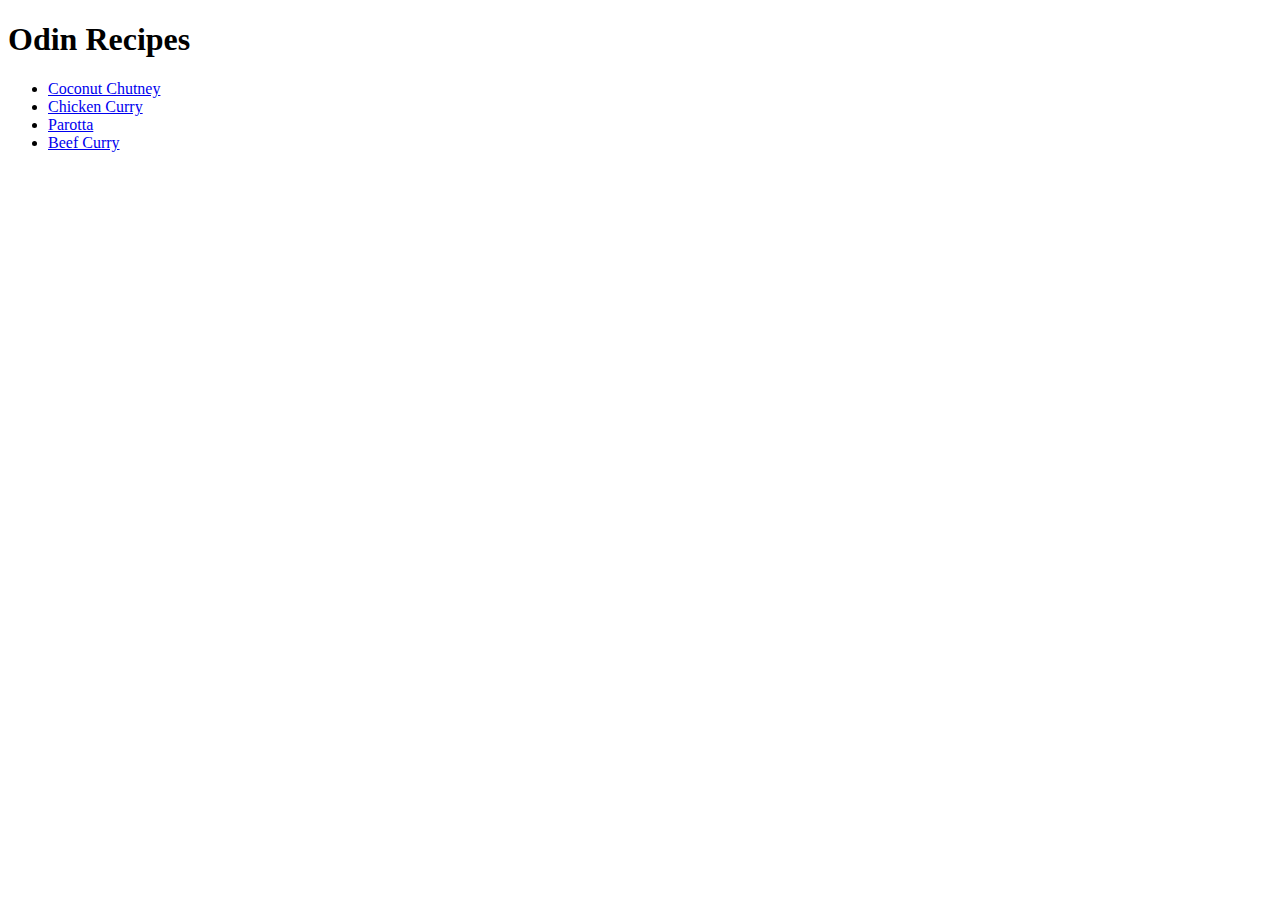
==== index.html @ 48093e9a "Add recipe pages initiaiised with boilerplate code" ====
<!DOCTYPE html>
<html lang="en">

<head>
	<meta charset="UTF-8">
	<meta name="viewport" content="width=device-width, initial-scale=1.0">
	<title>Odin Recipes</title>
</head>

<body>
	<h1>Odin Recipes</h1>
	<ul>
		<li><a href="recipes/coconut-chutney.html">Coconut Chutney</a></li>
		<li><a href="recipes/chicken-curry.html">Chicken Curry</a></li>
		<li><a href="recipes/parotta.html">Parotta</a></li>
		<li><a href="recipes/beef-curry.html">Beef Curry</a></li>
	</ul>

</body>

</html>
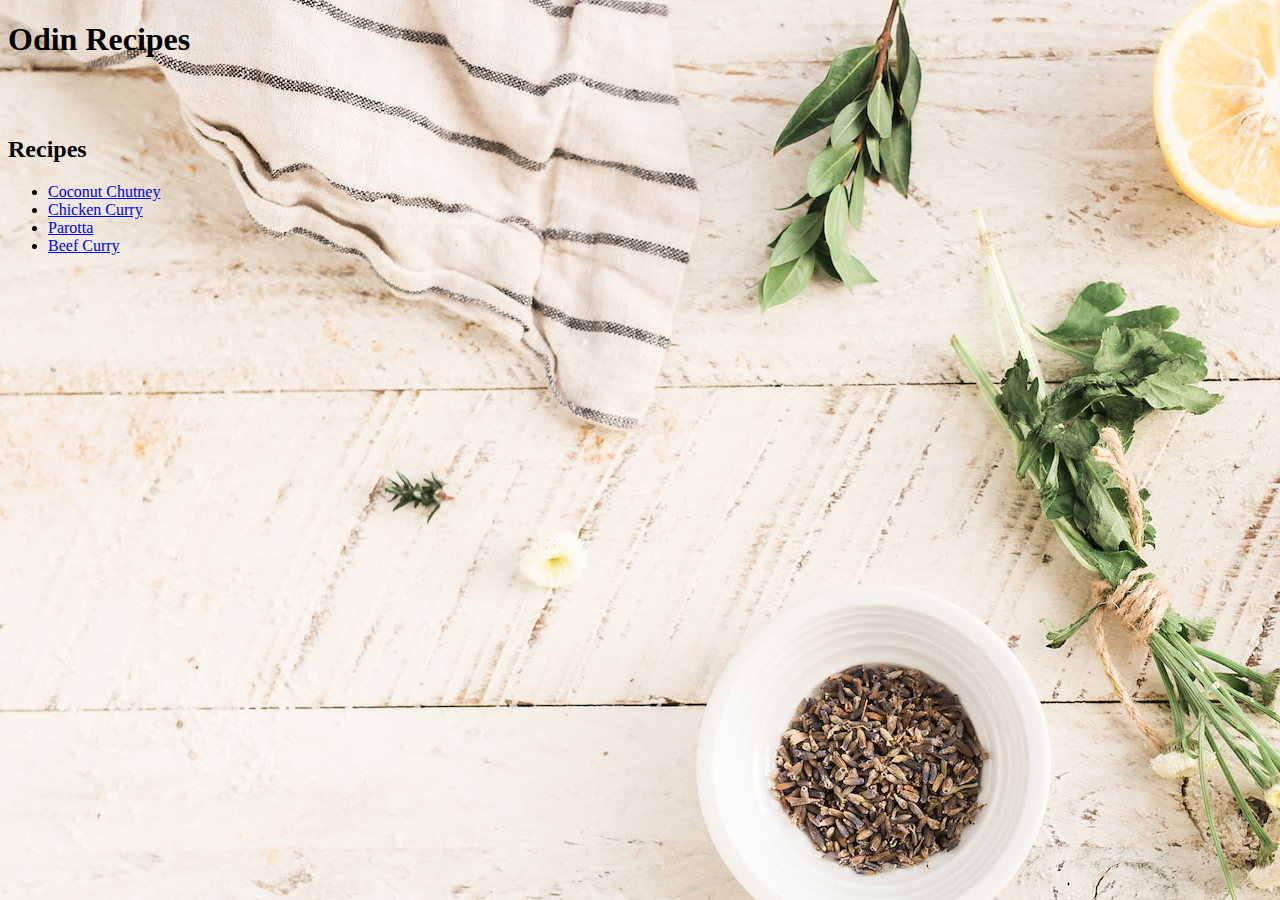
==== commit b7b8c6ff: "Add background images Update all recipe pages" ====
--- a/index.html
+++ b/index.html
@@ -7,8 +7,10 @@
 	<title>Odin Recipes</title>
 </head>
 
-<body>
+<body background="assets/background.jpg">
 	<h1>Odin Recipes</h1>
+	<br><br>
+	<h2>Recipes</h2>
 	<ul>
 		<li><a href="recipes/coconut-chutney.html">Coconut Chutney</a></li>
 		<li><a href="recipes/chicken-curry.html">Chicken Curry</a></li>
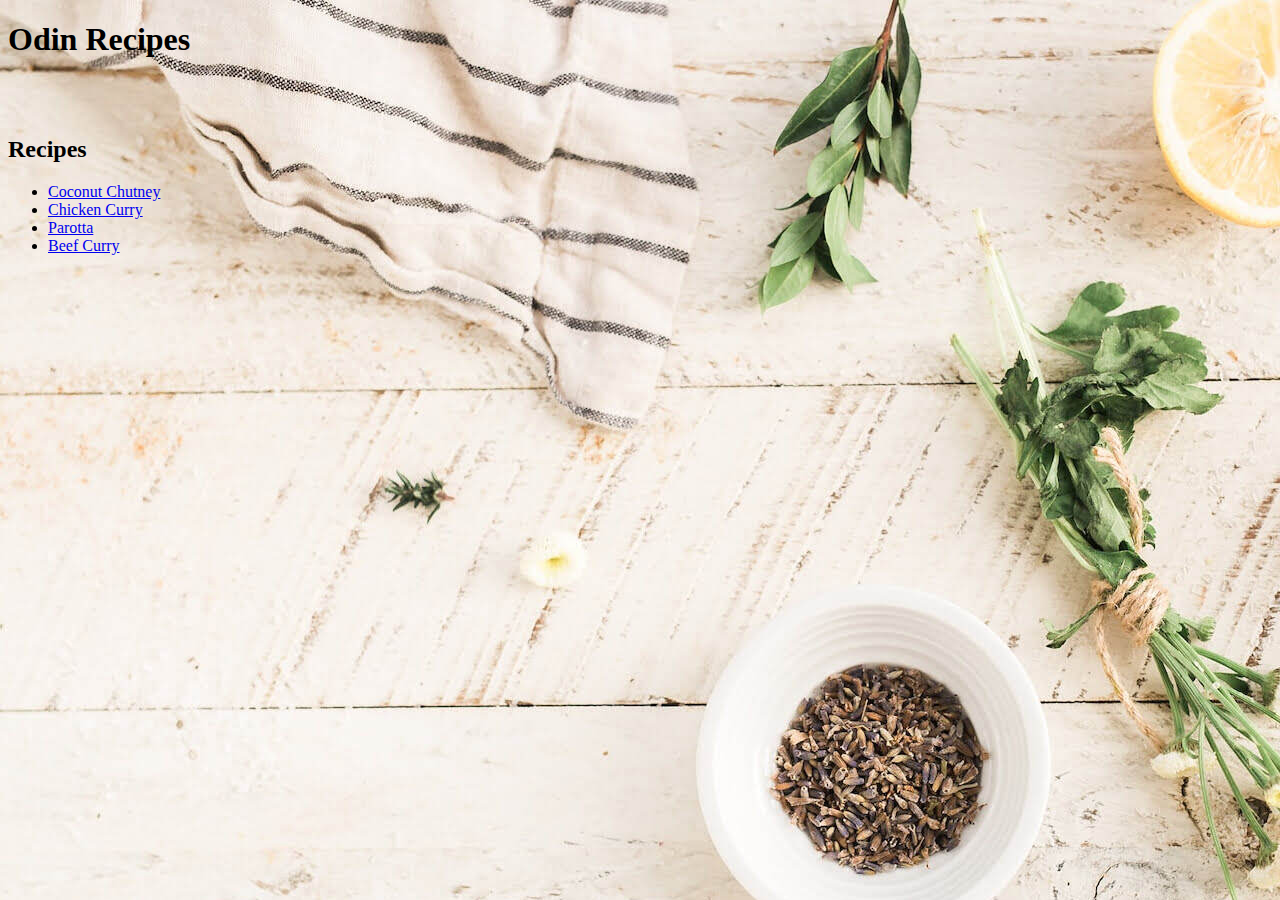
==== commit a0e44230: "Resize images for faster loading" ====
--- a/index.html
+++ b/index.html
@@ -7,7 +7,7 @@
 	<title>Odin Recipes</title>
 </head>
 
-<body background="assets/background.jpg">
+<body background="assets/background_compressed.jpg">
 	<h1>Odin Recipes</h1>
 	<br><br>
 	<h2>Recipes</h2>
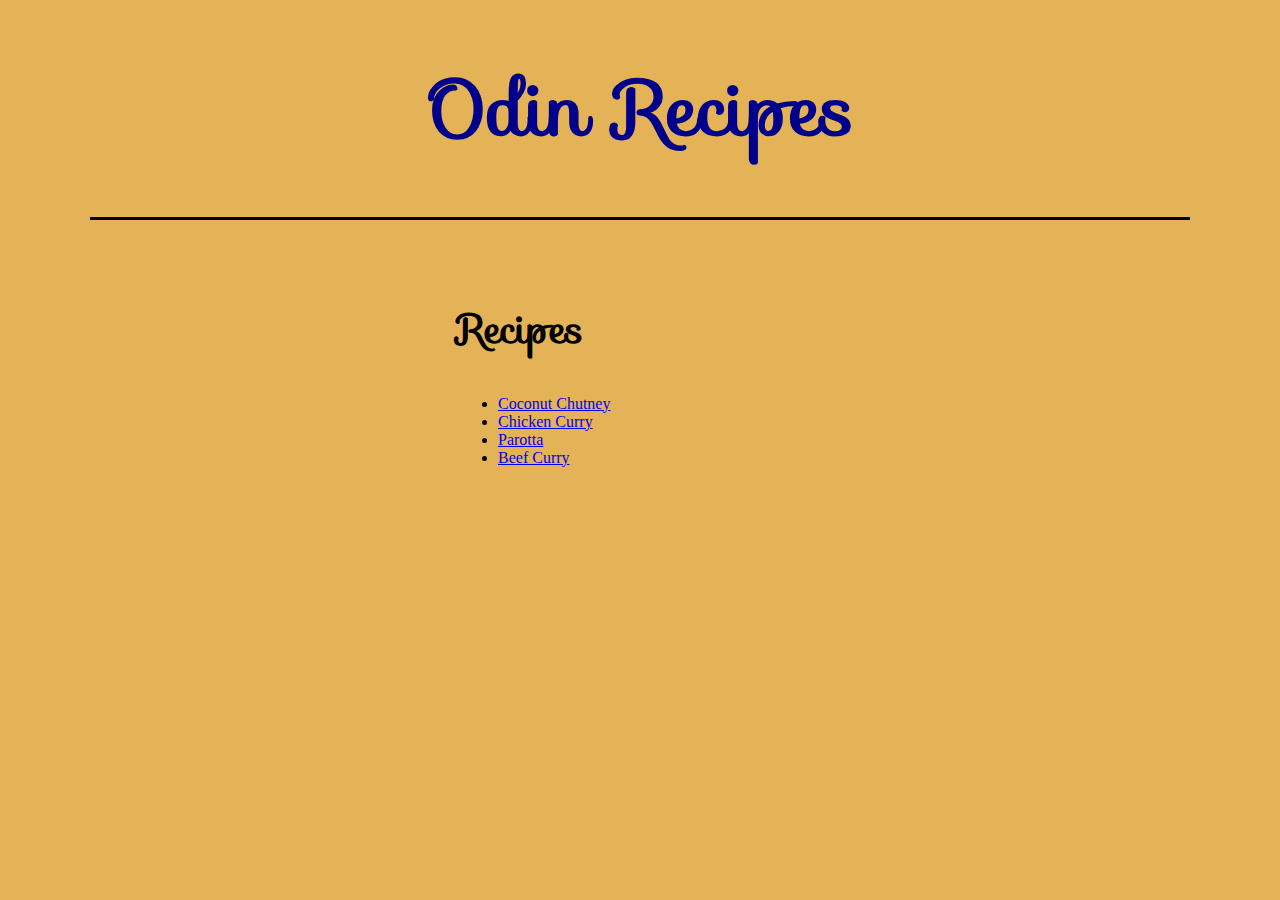
==== commit 88adfc62: "Add styles.css Update title and background styles" ====
--- a/index.html
+++ b/index.html
@@ -4,19 +4,28 @@
 <head>
 	<meta charset="UTF-8">
 	<meta name="viewport" content="width=device-width, initial-scale=1.0">
+	<link rel="stylesheet" href="styles.css">
+	<link rel="stylesheet" href="https://fonts.googleapis.com/css?family=Sofia">
+
 	<title>Odin Recipes</title>
 </head>
 
-<body background="assets/background_compressed.jpg">
-	<h1>Odin Recipes</h1>
+<body>
+	<h1 class="main-head">Odin Recipes</h1>
 	<br><br>
-	<h2>Recipes</h2>
-	<ul>
-		<li><a href="recipes/coconut-chutney.html">Coconut Chutney</a></li>
-		<li><a href="recipes/chicken-curry.html">Chicken Curry</a></li>
-		<li><a href="recipes/parotta.html">Parotta</a></li>
-		<li><a href="recipes/beef-curry.html">Beef Curry</a></li>
-	</ul>
+	<hr>
+	<br><br>
+	<div class="center">
+		<h2 class="sub-head">Recipes</h2>
+		<div class="list">
+			<ul>
+				<li><a href="recipes/coconut-chutney.html">Coconut Chutney</a></li>
+				<li><a href="recipes/chicken-curry.html">Chicken Curry</a></li>
+				<li><a href="recipes/parotta.html">Parotta</a></li>
+				<li><a href="recipes/beef-curry.html">Beef Curry</a></li>
+			</ul>
+		</div>
+	</div>
 
 </body>
 
--- a/styles.css
+++ b/styles.css
@@ -0,0 +1,37 @@
+body {
+	background-color: rgb(229, 179, 87);
+	/* background-image: url("/assets/background.jpg"); */
+}
+
+.main-head {
+	color: darkblue;
+	text-align: center;
+	font-family: "Sofia", "Verdana", sans-serif;
+	font-size: 75px;
+	font-weight: 800px;
+	margin-bottom: 5px;
+}
+
+hr {
+	border: none;
+	background-color: black;
+	width: 1100px;
+	height: 3px;
+}
+
+.center {
+	text-align: center;
+	width: 50%;
+	margin-left: 450px
+}
+
+.sub-head {
+	color: black;
+	text-align: left;
+	font-family: "Sofia", "Verdana", sans-serif;
+	font-size: 40px;
+}
+
+.list {
+	text-align: left;
+}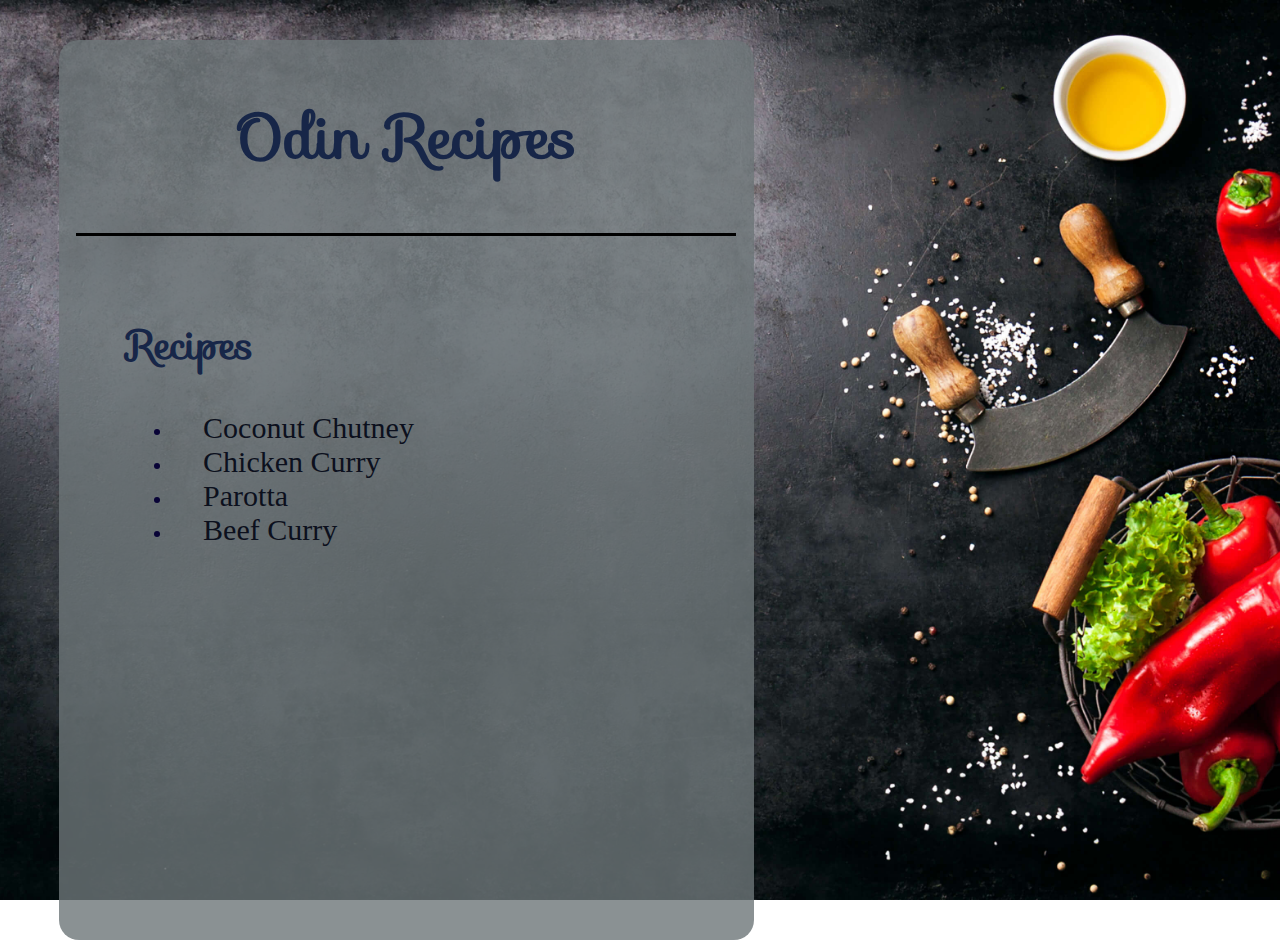
==== commit b797a112: "Update styles of index page" ====
--- a/index.html
+++ b/index.html
@@ -3,7 +3,7 @@
 
 <head>
 	<meta charset="UTF-8">
-	<meta name="viewport" content="width=device-width, initial-scale=1.0">
+	<meta name="viewport" content="width=device-width; initial-scale=1.0; maximum-scale=1.0; user-scalable=0;" />
 	<link rel="stylesheet" href="styles.css">
 	<link rel="stylesheet" href="https://fonts.googleapis.com/css?family=Sofia">
 
@@ -11,19 +11,24 @@
 </head>
 
 <body>
-	<h1 class="main-head">Odin Recipes</h1>
-	<br><br>
-	<hr>
-	<br><br>
-	<div class="center">
-		<h2 class="sub-head">Recipes</h2>
-		<div class="list">
-			<ul>
-				<li><a href="recipes/coconut-chutney.html">Coconut Chutney</a></li>
-				<li><a href="recipes/chicken-curry.html">Chicken Curry</a></li>
-				<li><a href="recipes/parotta.html">Parotta</a></li>
-				<li><a href="recipes/beef-curry.html">Beef Curry</a></li>
-			</ul>
+
+	<div class="container">
+		<div class="head">
+			<h1 class="main-head">Odin Recipes</h1>
+			<br><br>
+			<hr>
+			<br><br>
+		</div>
+		<div class="center">
+			<h2 class="sub-head">Recipes</h2>
+			<div class="list">
+				<ul>
+					<li><a class="recipe-link" href="recipes/coconut-chutney.html">Coconut Chutney</a></li>
+					<li><a class="recipe-link" href="recipes/chicken-curry.html">Chicken Curry</a></li>
+					<li><a class="recipe-link" href="recipes/parotta.html">Parotta</a></li>
+					<li><a class="recipe-link" href="recipes/beef-curry.html">Beef Curry</a></li>
+				</ul>
+			</div>
 		</div>
 	</div>
 
--- a/styles.css
+++ b/styles.css
@@ -1,37 +1,69 @@
 body {
-	background-color: rgb(229, 179, 87);
-	/* background-image: url("/assets/background.jpg"); */
+	background-image: url("/assets/background.jpg");
+	background-size: cover;
+	background-repeat: no-repeat;
+	background-position: center center;
+	background-attachment: fixed;
+
+}
+
+.container {
+	background-color: rgba(109, 117, 120, 0.8);
+	margin-left: 4%;
+	width: 55%;
+	height: 900px;
+	border-radius: 20px;
 }
 
 .main-head {
-	color: darkblue;
+	color: rgb(23, 38, 72);
 	text-align: center;
 	font-family: "Sofia", "Verdana", sans-serif;
-	font-size: 75px;
+	font-size: 60px;
 	font-weight: 800px;
 	margin-bottom: 5px;
+	padding-top: 50px;
 }
+
 
 hr {
 	border: none;
 	background-color: black;
-	width: 1100px;
+	width: 95%;
 	height: 3px;
+	margin-left: auto;
+	margin-right: auto;
 }
 
 .center {
-	text-align: center;
+	text-align: left;
 	width: 50%;
-	margin-left: 450px
+	margin-left: 10%;
 }
 
 .sub-head {
-	color: black;
+	color: rgb(23, 38, 72);
 	text-align: left;
 	font-family: "Sofia", "Verdana", sans-serif;
 	font-size: 40px;
 }
 
+
+/* Recipe list links styling */
+
 .list {
 	text-align: left;
+	font-size: 20px;
+	margin: 5px;
+	color: rgb(8, 3, 54);
+}
+
+.recipe-link:link,
+.recipe-link:visited {
+	text-decoration: none;
+	font-size: 30px;
+	margin-bottom: 50px;
+	color: rgb(12, 16, 29);
+	padding: 30px 30px;
+	border-width: 4px;
 }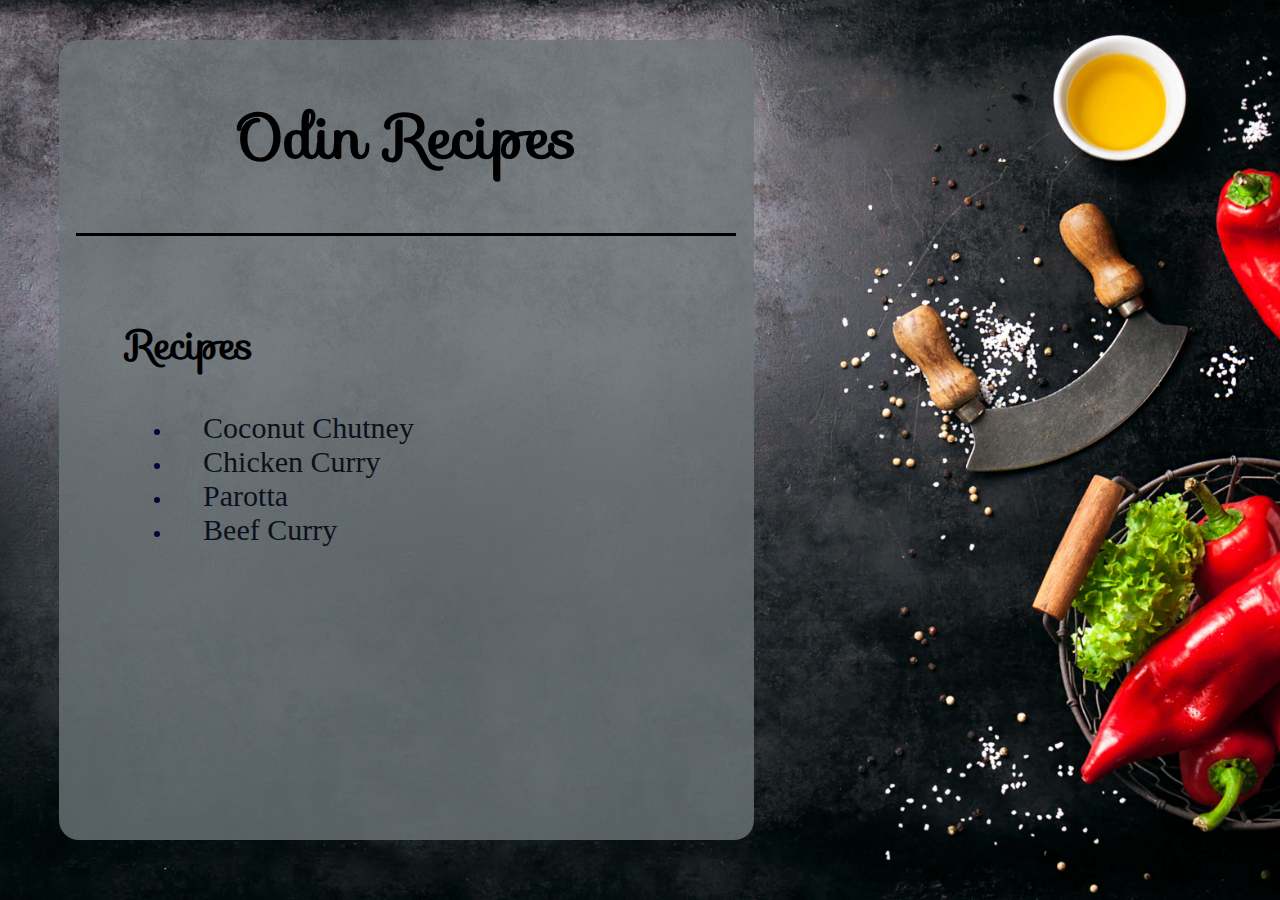
==== commit 1efe38b8: "Fix background image" ====
--- a/index.html
+++ b/index.html
@@ -3,7 +3,7 @@
 
 <head>
 	<meta charset="UTF-8">
-	<meta name="viewport" content="width=device-width; initial-scale=1.0; maximum-scale=1.0; user-scalable=0;" />
+	<meta name="viewport" content="width=device-width, initial-scale=1.0, maximum-scale=1.0, user-scalable=0" />
 	<link rel="stylesheet" href="styles.css">
 	<link rel="stylesheet" href="https://fonts.googleapis.com/css?family=Sofia">
 
--- a/styles.css
+++ b/styles.css
@@ -1,5 +1,5 @@
 body {
-	background-image: url("/assets/background.jpg");
+	background-image: url("./assets/background.jpg");
 	background-size: cover;
 	background-repeat: no-repeat;
 	background-position: center center;
@@ -11,12 +11,14 @@
 	background-color: rgba(109, 117, 120, 0.8);
 	margin-left: 4%;
 	width: 55%;
-	height: 900px;
+	height: 800px;
 	border-radius: 20px;
 }
 
 .main-head {
-	color: rgb(23, 38, 72);
+	/* color: rgb(23, 38, 72); */
+	/* color: rgb(226, 222, 222); */
+	color: black;
 	text-align: center;
 	font-family: "Sofia", "Verdana", sans-serif;
 	font-size: 60px;
@@ -42,7 +44,9 @@
 }
 
 .sub-head {
-	color: rgb(23, 38, 72);
+	/* color: rgb(23, 38, 72); */
+	/* color: rgb(226, 222, 222); */
+	color: black;
 	text-align: left;
 	font-family: "Sofia", "Verdana", sans-serif;
 	font-size: 40px;
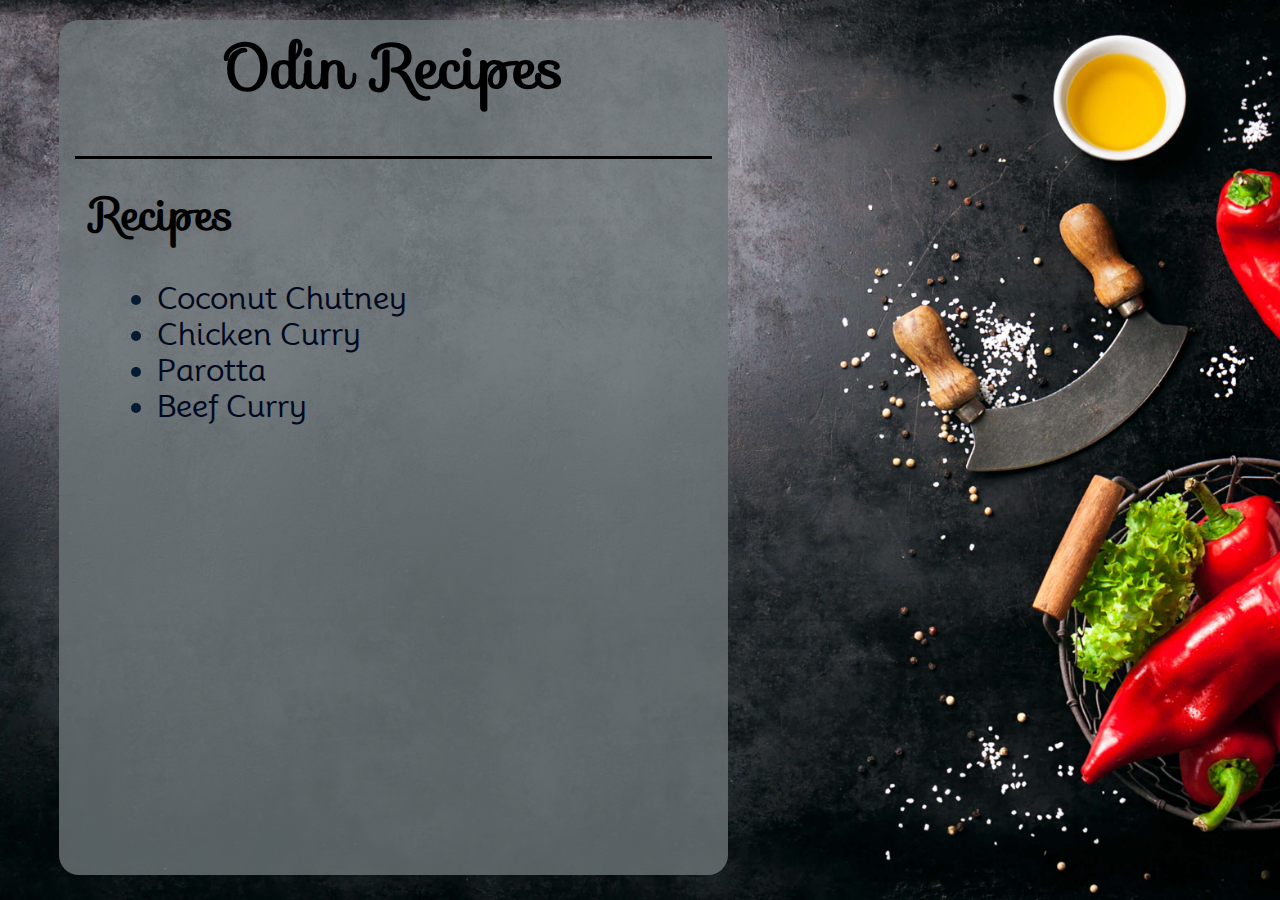
==== commit 0df236c6: "Add styles to parotta recipe page Add background image to recipe page Add containers and font modifi" ====
--- a/index.html
+++ b/index.html
@@ -6,6 +6,7 @@
 	<meta name="viewport" content="width=device-width, initial-scale=1.0, maximum-scale=1.0, user-scalable=0" />
 	<link rel="stylesheet" href="styles.css">
 	<link rel="stylesheet" href="https://fonts.googleapis.com/css?family=Sofia">
+	<link rel="stylesheet" href="https://fonts.googleapis.com/css?family=Mooli">
 
 	<title>Odin Recipes</title>
 </head>
@@ -17,7 +18,6 @@
 			<h1 class="main-head">Odin Recipes</h1>
 			<br><br>
 			<hr>
-			<br><br>
 		</div>
 		<div class="center">
 			<h2 class="sub-head">Recipes</h2>
--- a/styles.css
+++ b/styles.css
@@ -10,10 +10,12 @@
 .container {
 	background-color: rgba(109, 117, 120, 0.8);
 	margin-left: 4%;
-	width: 55%;
-	height: 800px;
+	width: 53%;
+	height: 95vh;
 	border-radius: 20px;
 }
+
+/* Index page styling */
 
 .main-head {
 	/* color: rgb(23, 38, 72); */
@@ -23,8 +25,9 @@
 	font-family: "Sofia", "Verdana", sans-serif;
 	font-size: 60px;
 	font-weight: 800px;
-	margin-bottom: 5px;
-	padding-top: 50px;
+	margin-bottom: 1px;
+	margin-top: 20px;
+	/* padding-top: 35px; */
 }
 
 
@@ -35,12 +38,13 @@
 	height: 3px;
 	margin-left: auto;
 	margin-right: auto;
+	margin-top: 5px;
 }
 
 .center {
 	text-align: left;
-	width: 50%;
-	margin-left: 10%;
+	width: 90%;
+	margin-left: 5%;
 }
 
 .sub-head {
@@ -49,7 +53,9 @@
 	color: black;
 	text-align: left;
 	font-family: "Sofia", "Verdana", sans-serif;
-	font-size: 40px;
+	font-size: 45px;
+	margin-bottom: 5px;
+	margin-top: 20px;
 }
 
 
@@ -57,17 +63,80 @@
 
 .list {
 	text-align: left;
-	font-size: 20px;
-	margin: 5px;
-	color: rgb(8, 3, 54);
+	font-size: 30px;
+	font-family: "Mooli", "Verdana", sans-serif;
+	margin-left: 25px;
+
+	color: rgb(5, 27, 50);
 }
 
 .recipe-link:link,
 .recipe-link:visited {
 	text-decoration: none;
-	font-size: 30px;
-	margin-bottom: 50px;
-	color: rgb(12, 16, 29);
-	padding: 30px 30px;
-	border-width: 4px;
+	color: rgb(1, 9, 33);
+}
+
+
+/* Recipe pages styling*/
+
+.recipe-img {
+	width: 70%;
+	height: auto;
+	margin-left: 15%;
+	margin-right: 15%;
+	margin-top: 2%;
+	text-align: left;
+	border-radius: 10px;
+	border-width: 3px;
+	border-style: solid;
+	border-color: black;
+}
+
+.recipe-fig-desc {
+	float: left;
+	background-color: rgba(109, 117, 120, 0.8);
+	margin-left: 4%;
+	margin-top: 2%;
+	width: 35%;
+	height: 95vh;
+	border-radius: 20px;
+}
+
+.recipe {
+	text-align: left;
+	margin-left: 3%;
+}
+
+.container.recipe {
+	float: right;
+	background-color: rgba(109, 117, 120, 0.8);
+	margin-right: 4%;
+	margin-top: 2%;
+	margin-bottom: auto;
+	width: 53%;
+	height: 95vh;
+	border-radius: 20px;
+}
+
+.description {
+	font-family: "Handlee", "Verdana", sans-serif;
+	font-size: 24px;
+	margin-left: 2%;
+	margin-right: 2%;
+}
+
+.ingredients {
+	text-align: left;
+	font-size: 22px;
+	font-family: "Handlee", "Verdana", sans-serif;
+	margin-left: 25px;
+	color: rgb(8, 8, 8);
+}
+
+.steps {
+	text-align: left;
+	font-size: 22px;
+	font-family: "Handlee", "Verdana", sans-serif;
+	margin-left: 25px;
+	color: rgb(8, 8, 8);
 }